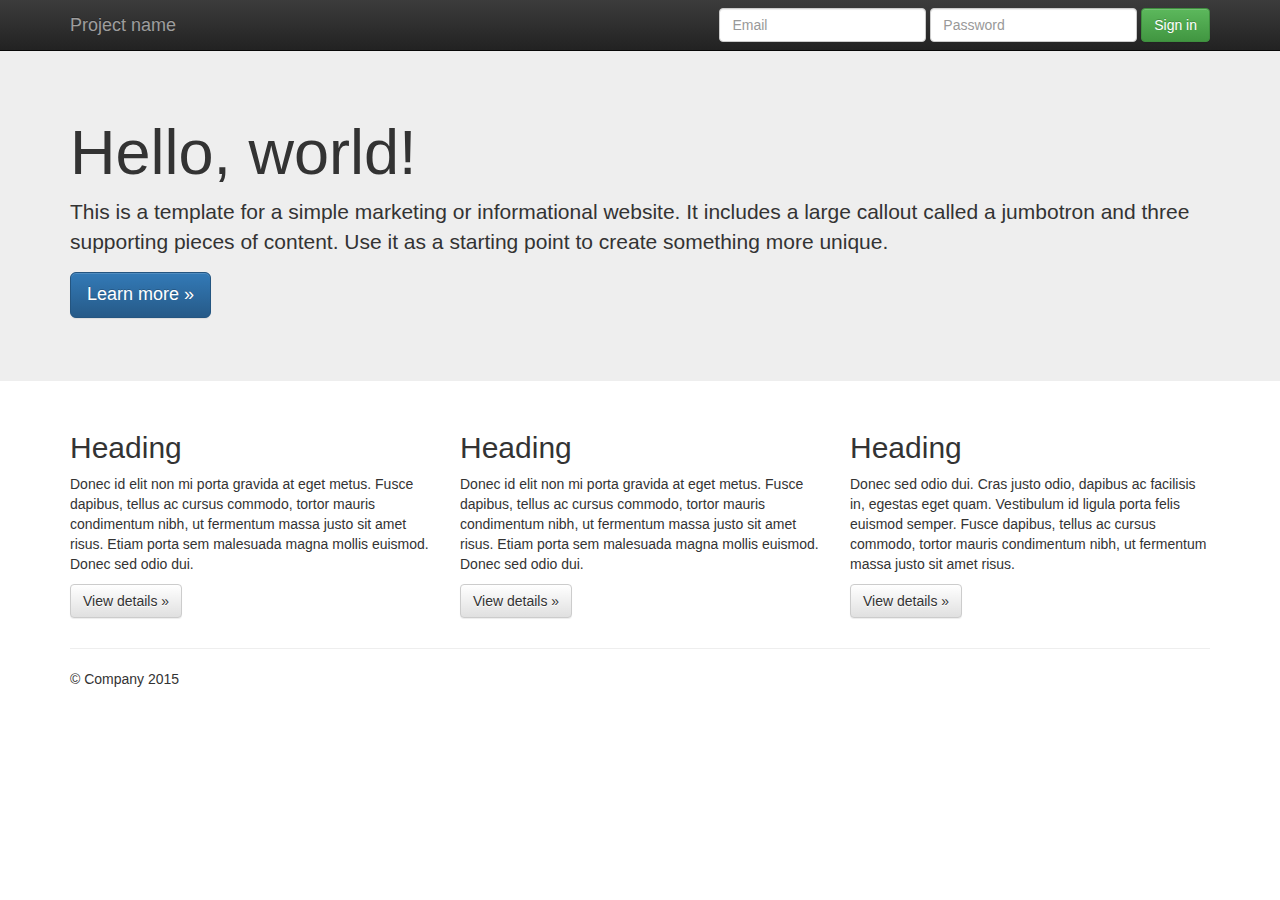
==== prototype/index.html @ e3185d64 "initialize html boilerplate with bootstrap"" ====
<!doctype html>
<!--[if lt IE 7]>      <html class="no-js lt-ie9 lt-ie8 lt-ie7" lang=""> <![endif]-->
<!--[if IE 7]>         <html class="no-js lt-ie9 lt-ie8" lang=""> <![endif]-->
<!--[if IE 8]>         <html class="no-js lt-ie9" lang=""> <![endif]-->
<!--[if gt IE 8]><!--> <html class="no-js" lang=""> <!--<![endif]-->
    <head>
        <meta charset="utf-8">
        <meta http-equiv="X-UA-Compatible" content="IE=edge,chrome=1">
        <title></title>
        <meta name="description" content="">
        <meta name="viewport" content="width=device-width, initial-scale=1">
        <link rel="apple-touch-icon" href="apple-touch-icon.png">

        <link rel="stylesheet" href="css/bootstrap.min.css">
        <style>
            body {
                padding-top: 50px;
                padding-bottom: 20px;
            }
        </style>
        <link rel="stylesheet" href="css/bootstrap-theme.min.css">
        <link rel="stylesheet" href="css/main.css">

        <script src="js/vendor/modernizr-2.8.3-respond-1.4.2.min.js"></script>
    </head>
    <body>
        <!--[if lt IE 8]>
            <p class="browserupgrade">You are using an <strong>outdated</strong> browser. Please <a href="http://browsehappy.com/">upgrade your browser</a> to improve your experience.</p>
        <![endif]-->
    <nav class="navbar navbar-inverse navbar-fixed-top" role="navigation">
      <div class="container">
        <div class="navbar-header">
          <button type="button" class="navbar-toggle collapsed" data-toggle="collapse" data-target="#navbar" aria-expanded="false" aria-controls="navbar">
            <span class="sr-only">Toggle navigation</span>
            <span class="icon-bar"></span>
            <span class="icon-bar"></span>
            <span class="icon-bar"></span>
          </button>
          <a class="navbar-brand" href="#">Project name</a>
        </div>
        <div id="navbar" class="navbar-collapse collapse">
          <form class="navbar-form navbar-right" role="form">
            <div class="form-group">
              <input type="text" placeholder="Email" class="form-control">
            </div>
            <div class="form-group">
              <input type="password" placeholder="Password" class="form-control">
            </div>
            <button type="submit" class="btn btn-success">Sign in</button>
          </form>
        </div><!--/.navbar-collapse -->
      </div>
    </nav>

    <!-- Main jumbotron for a primary marketing message or call to action -->
    <div class="jumbotron">
      <div class="container">
        <h1>Hello, world!</h1>
        <p>This is a template for a simple marketing or informational website. It includes a large callout called a jumbotron and three supporting pieces of content. Use it as a starting point to create something more unique.</p>
        <p><a class="btn btn-primary btn-lg" href="#" role="button">Learn more &raquo;</a></p>
      </div>
    </div>

    <div class="container">
      <!-- Example row of columns -->
      <div class="row">
        <div class="col-md-4">
          <h2>Heading</h2>
          <p>Donec id elit non mi porta gravida at eget metus. Fusce dapibus, tellus ac cursus commodo, tortor mauris condimentum nibh, ut fermentum massa justo sit amet risus. Etiam porta sem malesuada magna mollis euismod. Donec sed odio dui. </p>
          <p><a class="btn btn-default" href="#" role="button">View details &raquo;</a></p>
        </div>
        <div class="col-md-4">
          <h2>Heading</h2>
          <p>Donec id elit non mi porta gravida at eget metus. Fusce dapibus, tellus ac cursus commodo, tortor mauris condimentum nibh, ut fermentum massa justo sit amet risus. Etiam porta sem malesuada magna mollis euismod. Donec sed odio dui. </p>
          <p><a class="btn btn-default" href="#" role="button">View details &raquo;</a></p>
       </div>
        <div class="col-md-4">
          <h2>Heading</h2>
          <p>Donec sed odio dui. Cras justo odio, dapibus ac facilisis in, egestas eget quam. Vestibulum id ligula porta felis euismod semper. Fusce dapibus, tellus ac cursus commodo, tortor mauris condimentum nibh, ut fermentum massa justo sit amet risus.</p>
          <p><a class="btn btn-default" href="#" role="button">View details &raquo;</a></p>
        </div>
      </div>

      <hr>

      <footer>
        <p>&copy; Company 2015</p>
      </footer>
    </div> <!-- /container -->        <script src="//ajax.googleapis.com/ajax/libs/jquery/1.11.2/jquery.min.js"></script>
        <script>window.jQuery || document.write('<script src="js/vendor/jquery-1.11.2.min.js"><\/script>')</script>

        <script src="js/vendor/bootstrap.min.js"></script>

        <script src="js/main.js"></script>

        <!-- Google Analytics: change UA-XXXXX-X to be your site's ID. -->
        <script>
            (function(b,o,i,l,e,r){b.GoogleAnalyticsObject=l;b[l]||(b[l]=
            function(){(b[l].q=b[l].q||[]).push(arguments)});b[l].l=+new Date;
            e=o.createElement(i);r=o.getElementsByTagName(i)[0];
            e.src='//www.google-analytics.com/analytics.js';
            r.parentNode.insertBefore(e,r)}(window,document,'script','ga'));
            ga('create','UA-XXXXX-X','auto');ga('send','pageview');
        </script>
    </body>
</html>
---- prototype/css/main.css ----
/* ==========================================================================
   Author's custom styles
   ========================================================================== */
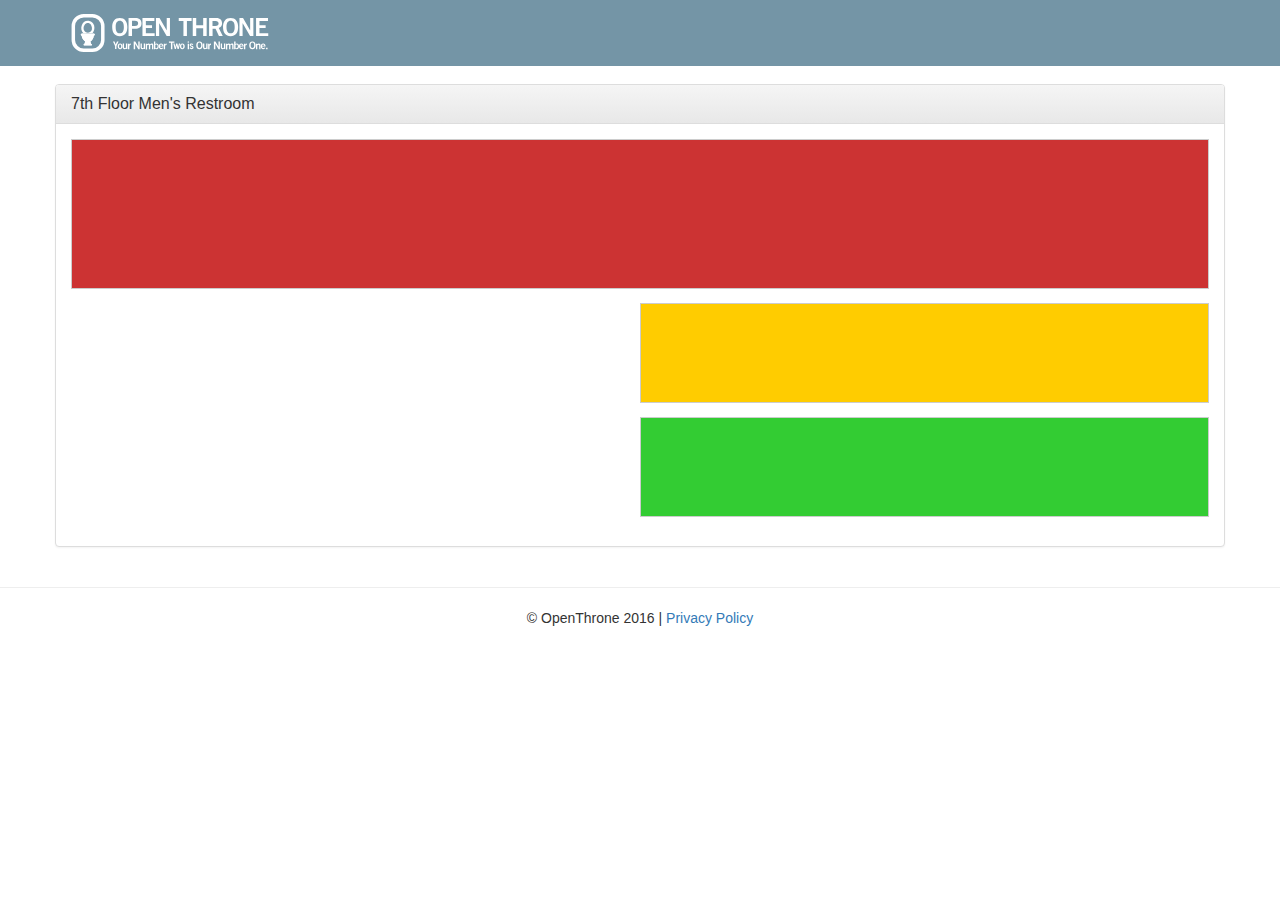
==== commit 7686a495: "initial prototype" ====
--- a/prototype/index.html
+++ b/prototype/index.html
@@ -30,61 +30,49 @@
     <nav class="navbar navbar-inverse navbar-fixed-top" role="navigation">
       <div class="container">
         <div class="navbar-header">
-          <button type="button" class="navbar-toggle collapsed" data-toggle="collapse" data-target="#navbar" aria-expanded="false" aria-controls="navbar">
-            <span class="sr-only">Toggle navigation</span>
-            <span class="icon-bar"></span>
-            <span class="icon-bar"></span>
-            <span class="icon-bar"></span>
-          </button>
-          <a class="navbar-brand" href="#">Project name</a>
+	       
+          <a href="http://asynchrony.openthrone.com" alt="Openthrone.com"><img src="img/openthrone-logo.svg" /></a>
+        
         </div>
-        <div id="navbar" class="navbar-collapse collapse">
-          <form class="navbar-form navbar-right" role="form">
-            <div class="form-group">
-              <input type="text" placeholder="Email" class="form-control">
-            </div>
-            <div class="form-group">
-              <input type="password" placeholder="Password" class="form-control">
-            </div>
-            <button type="submit" class="btn btn-success">Sign in</button>
-          </form>
-        </div><!--/.navbar-collapse -->
       </div>
     </nav>
 
     <!-- Main jumbotron for a primary marketing message or call to action -->
+<!--
     <div class="jumbotron">
       <div class="container">
-        <h1>Hello, world!</h1>
-        <p>This is a template for a simple marketing or informational website. It includes a large callout called a jumbotron and three supporting pieces of content. Use it as a starting point to create something more unique.</p>
-        <p><a class="btn btn-primary btn-lg" href="#" role="button">Learn more &raquo;</a></p>
+        <h1>7th Floor Men's Restroom</h1>
+        <p><a class="btn btn-primary btn-lg" href="#" role="button">Refresh &raquo;</a></p>
       </div>
     </div>
+-->
 
     <div class="container">
       <!-- Example row of columns -->
       <div class="row">
-        <div class="col-md-4">
-          <h2>Heading</h2>
-          <p>Donec id elit non mi porta gravida at eget metus. Fusce dapibus, tellus ac cursus commodo, tortor mauris condimentum nibh, ut fermentum massa justo sit amet risus. Etiam porta sem malesuada magna mollis euismod. Donec sed odio dui. </p>
-          <p><a class="btn btn-default" href="#" role="button">View details &raquo;</a></p>
-        </div>
-        <div class="col-md-4">
-          <h2>Heading</h2>
-          <p>Donec id elit non mi porta gravida at eget metus. Fusce dapibus, tellus ac cursus commodo, tortor mauris condimentum nibh, ut fermentum massa justo sit amet risus. Etiam porta sem malesuada magna mollis euismod. Donec sed odio dui. </p>
-          <p><a class="btn btn-default" href="#" role="button">View details &raquo;</a></p>
-       </div>
-        <div class="col-md-4">
-          <h2>Heading</h2>
-          <p>Donec sed odio dui. Cras justo odio, dapibus ac facilisis in, egestas eget quam. Vestibulum id ligula porta felis euismod semper. Fusce dapibus, tellus ac cursus commodo, tortor mauris condimentum nibh, ut fermentum massa justo sit amet risus.</p>
-          <p><a class="btn btn-default" href="#" role="button">View details &raquo;</a></p>
-        </div>
-      </div>
 
+		<div class="panel panel-default">
+		  <div class="panel-heading">
+		    <h3 class="panel-title">7th Floor Men's Restroom</h3>
+		  </div>
+		  <div class="panel-body">
+		    <div id="stall-1" class="stall stall-lg status-occupied">
+			    
+		    </div>
+		    <div id="stall-2" class="stall stall-sm status-transition">
+			   
+		    </div>
+			<div id="stall-3" class="stall stall-sm status-open">
+			
+			</div>
+		  </div>
+		</div>
+
+      </div><!--.row-->
+    </div><!--.container-->
       <hr>
-
-      <footer>
-        <p>&copy; Company 2015</p>
+      <footer class="text-center">
+        <p>&copy; OpenThrone 2016 | <a href="/privacy-policy.html">Privacy Policy</a></p>
       </footer>
     </div> <!-- /container -->        <script src="//ajax.googleapis.com/ajax/libs/jquery/1.11.2/jquery.min.js"></script>
         <script>window.jQuery || document.write('<script src="js/vendor/jquery-1.11.2.min.js"><\/script>')</script>
--- a/prototype/css/main.css
+++ b/prototype/css/main.css
@@ -3,6 +3,61 @@
 /* ==========================================================================
    Author's custom styles
    ========================================================================== */
+body {
+	padding-top: 84px;
+}
+.navbar {
+	background:#7495A6!important;
+	border: 0px;
+	padding:1em;
+}
+.navbar-header img {
+	width:200px;
+}
+#stall-one {
+	height: 50px;
+	background: #ff0000;
+}
+#stall-two {
+	height: 50px;
+	background: #ccc;
+}
+#stall-three {
+	height: 50px;
+
+}
+
+.stall {
+	border: 1px solid #ccc;
+	margin-bottom: 1em;
+}
+
+.stall-sm {
+	height: 100px;
+	width: 50%;
+	float:right;
+	margin-left:50%;
+	
+}
+.stall-lg{
+	height: 150px;
+	
+}
+
+
+.status-occupied {
+/* #CC3333 */
+background-color:#CC3333 ;
+	
+}
+.status-transition {
+/* #FFCC00  */
+background-color:#FFCC00;
+}
+.status-open {
+/* #33CC33 */
+background-color:#33CC33;
+}
 
 
 
@@ -13,10 +68,3 @@
 
 
 
-
-
-
-
-
-
-
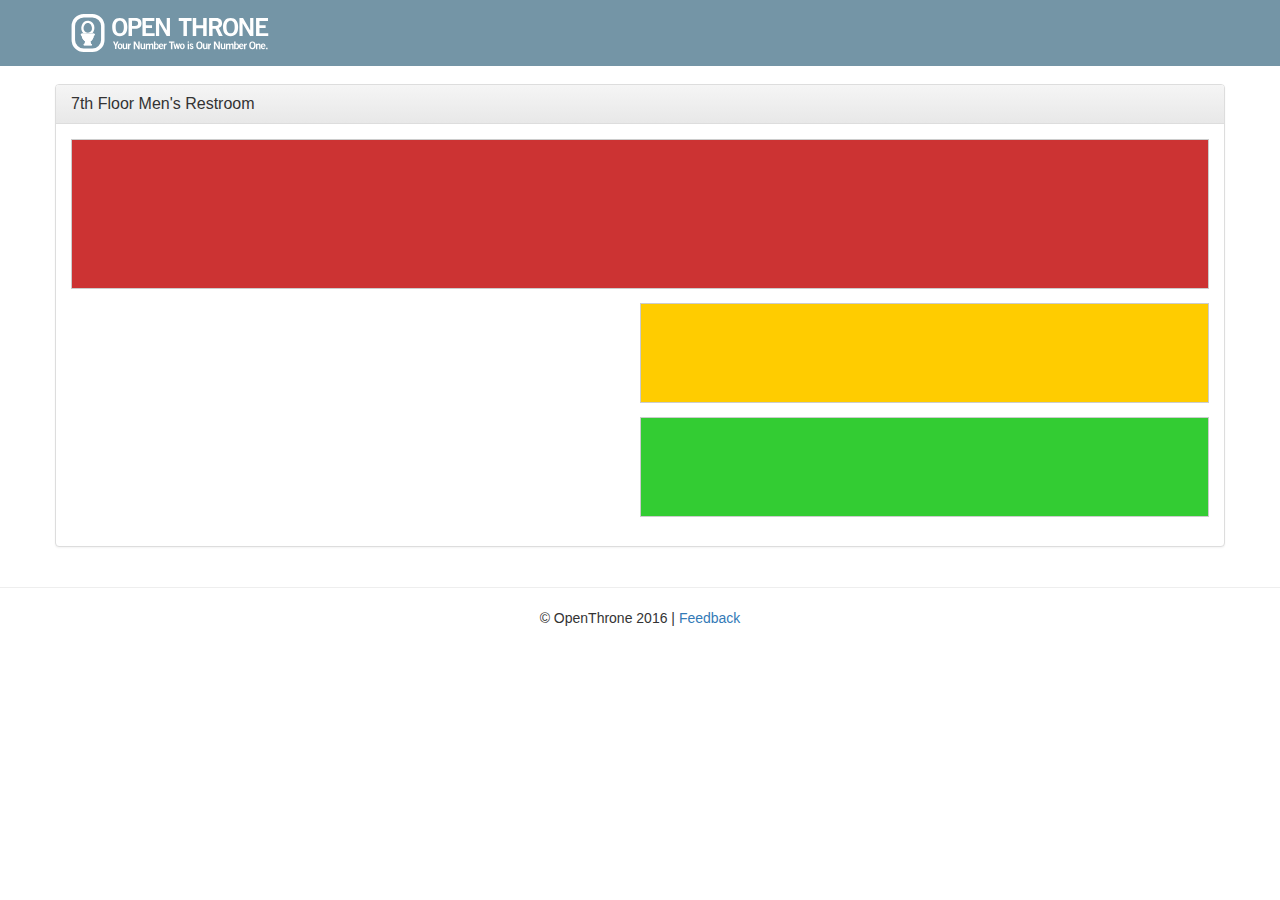
==== commit b8fb7600: "added feedback support" ====
--- a/prototype/index.html
+++ b/prototype/index.html
@@ -72,7 +72,7 @@
     </div><!--.container-->
       <hr>
       <footer class="text-center">
-        <p>&copy; OpenThrone 2016 | <a href="/privacy-policy.html">Privacy Policy</a></p>
+        <p>&copy; OpenThrone 2016 | <a alt="We value your feedback!" href="mailto:support@openthrone.com">Feedback</a></p>
       </footer>
     </div> <!-- /container -->        <script src="//ajax.googleapis.com/ajax/libs/jquery/1.11.2/jquery.min.js"></script>
         <script>window.jQuery || document.write('<script src="js/vendor/jquery-1.11.2.min.js"><\/script>')</script>
